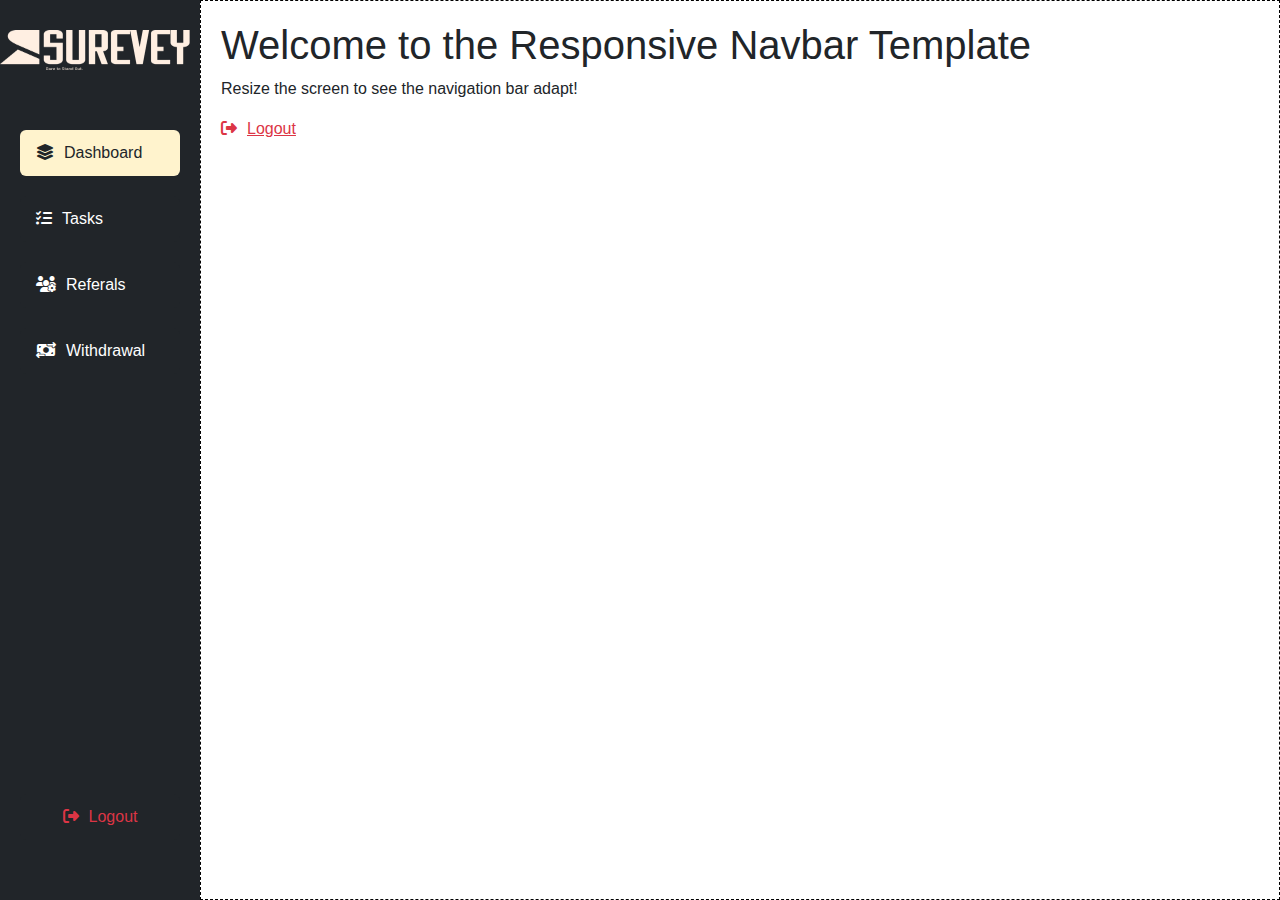
==== rDash/dashboard.html @ 3d9968e5 "created dashboard template" ====
<!DOCTYPE html>
<html lang="en">
<head>
  <meta charset="UTF-8">
  <meta name="viewport" content="width=device-width, initial-scale=1.0">
  <title>Responsive Sidebar Navbar</title>
  <link rel="stylesheet" href="../css/bootstrap.min.css">
  <link rel="stylesheet" href="../css/all.min.css">
  <style>
    body {
        margin: 0;
        font-family: Arial, sans-serif;
    }

    .plink{
        font-size: 18px;
        margin-bottom: 0;
    }

    .sidebar {
        height: 100vh;
        width: 200px;
        position: fixed;
        top: 0;
        left: 0;
        display: flex;
        flex-direction: column;
        padding-top: 20px;
    }

    .sidebar a {
        color: white;
        text-decoration: none;
        padding: 10px 15px;
        margin: 20px 20px 0px 20px;
        text-align: left;
    }

    .bott{
        position: absolute;
        bottom: 60px;
        width: 80%;
    }

    .content{
        margin-left: 200px; 
        padding: 20px;
        height: 100vh;
    }

    .bottom-nav {
        display: none;
        position: fixed;
        bottom: 0;
        width: 100%;
        justify-content: space-around;
        padding: 10px 0;
    }

    .bottom-nav a {
        color: white;
        text-decoration: none;
        font-size: 18px;
        text-align: center;
    }

    .bottom-nav a:hover {
        color: #adb5bd;
    }

    @media (max-width: 768px) {
        .sidebar {
            display: none;
        }

        .bottom-nav {
            display: flex;
        }

        .content{
            margin-left: 0px;
            height: 93.7vh;
        }
    }
  </style>
</head>
<body>

  <div class="sidebar bg-dark">
    <img src="../images/sureveyLogo.png" alt="logo" height="40px" style="margin-bottom: 40px; margin-top: 10px;">
    <a class="btn bg-warning-subtle text-dark" href="dashboard.html">
        <i class="fa-solid fa-layer-group" style="margin-right: 10px;"></i>Dashboard
    </a>
    <a class="btn btn-dark" href="#">
        <i class="fa-solid fa-list-check" style="margin-right: 10px;"></i>Tasks
    </a>
    <a class="btn btn-dark" href="#">
        <i class="fa-solid fa-users-gear" style="margin-right: 10px;"></i>Referals
    </a>
    <a class="btn btn-dark" href="#">
        <i class="fa-solid fa-money-bill-transfer" style="margin-right: 10px;"></i>Withdrawal
    </a>

    <a class=" btn btn-dark text-danger text-center bott" href="../index.html">
        <i class="fa-solid fa-right-from-bracket" style="margin-right: 10px;"></i>Logout
    </a>

  </div>

  <div class="bottom-nav bg-dark">
    <a class="btn bg-warning-subtle text-dark" href="dashboard.html">
        <div>
            <i class="fa-solid fa-layer-group"></i>            
            <p class="plink">Dashboard</p>
        </div>
        
    </a>
    <a class="btn btn-dark" href="#">
        <div>
            <i class="fa-solid fa-list-check"></i>
            <p class="plink">Tasks</p>
        </div>
    </a>
    <a class="btn btn-dark" href="#">
        <div>
            <i class="fa-solid fa-users-gear"></i>
            <p class="plink">Referals</p>
        </div>
    </a>
    <a class="btn btn-dark" href="#">
        <div>
            <i class="fa-solid fa-money-bill-transfer"></i>
            <p class="plink">Withdrawal</p>
        </div>
    </a>
  </div>

  <div class="content" style="border: 1px dashed black;">
    <h1>Welcome to the Responsive Navbar Template</h1>
    <p>Resize the screen to see the navigation bar adapt!</p>
    <a class="text-danger" href="../index.html">
        <i class="fa-solid fa-right-from-bracket" style="margin-right: 10px;"></i>Logout
    </a>
  </div>

  <script src="../js/bootstrap.bundle.min.js"></script>
  
</body>
</html>
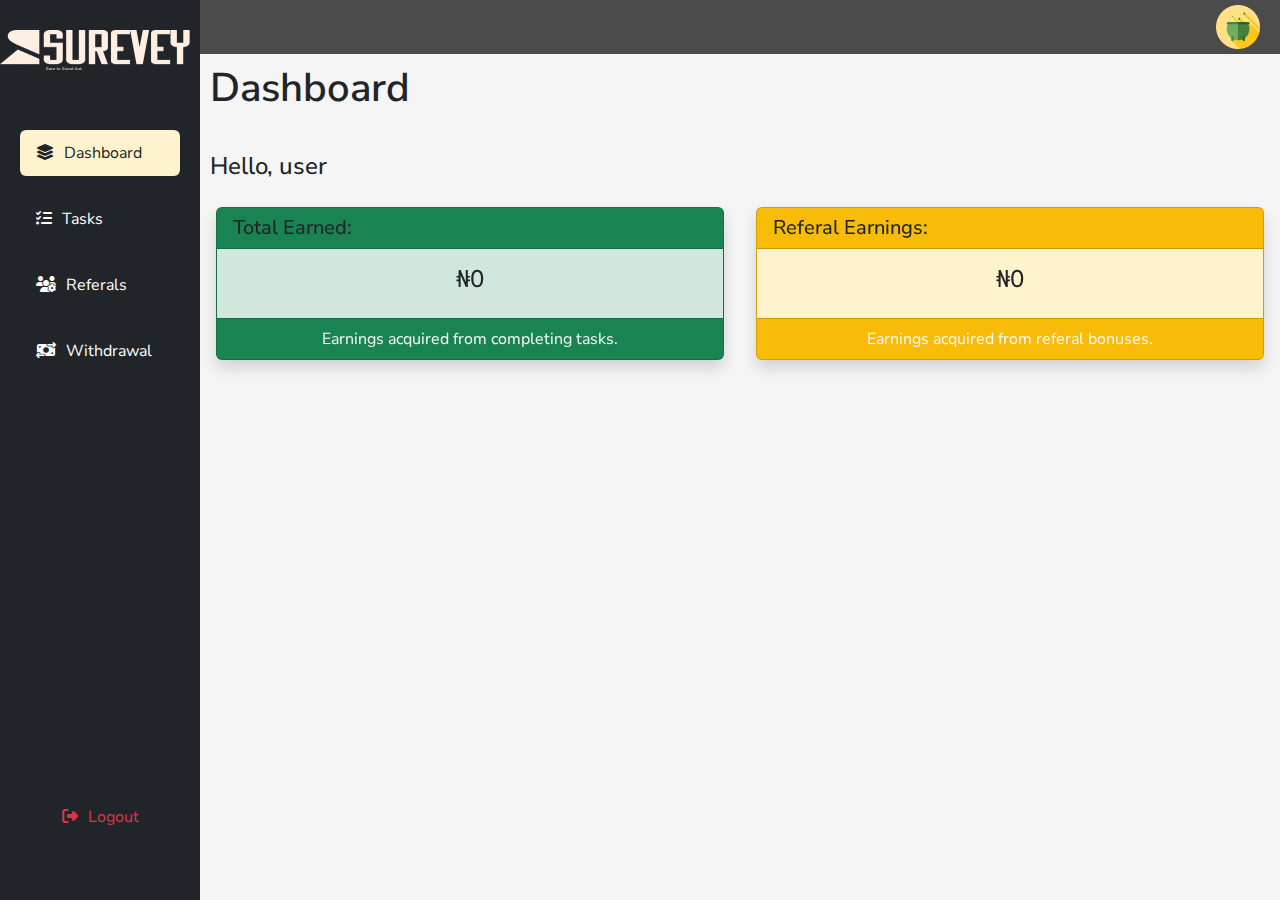
==== commit 416299e6: "dashboard and profile" ====
--- a/rDash/dashboard.html
+++ b/rDash/dashboard.html
@@ -1,149 +1,117 @@
 <!DOCTYPE html>
 <html lang="en">
-<head>
-  <meta charset="UTF-8">
-  <meta name="viewport" content="width=device-width, initial-scale=1.0">
-  <title>Responsive Sidebar Navbar</title>
-  <link rel="stylesheet" href="../css/bootstrap.min.css">
-  <link rel="stylesheet" href="../css/all.min.css">
-  <style>
-    body {
-        margin: 0;
-        font-family: Arial, sans-serif;
-    }
+    <head>
+    <meta charset="UTF-8">
+    <meta name="viewport" content="width=device-width, initial-scale=1.0">
+    <title>Responsive Sidebar Navbar</title>
+    <link href="https://fonts.googleapis.com/css?family=Nunito+Sans:400,400i,700,900&display=swap" rel="stylesheet">
+    <link rel="stylesheet" href="../css/bootstrap.min.css">
+    <link rel="stylesheet" href="../css/all.min.css">
+    <link rel="stylesheet" href="dash.css">
+    </head>
 
-    .plink{
-        font-size: 18px;
-        margin-bottom: 0;
-    }
+    <body>
 
-    .sidebar {
-        height: 100vh;
-        width: 200px;
-        position: fixed;
-        top: 0;
-        left: 0;
-        display: flex;
-        flex-direction: column;
-        padding-top: 20px;
-    }
+        <div class="sidebar bg-dark">
+            <img src="../images/sureveyLogo.png" alt="logo" height="40px" style="margin-bottom: 40px; margin-top: 10px;">
+            <a class="btn bg-warning-subtle text-dark" href="dashboard.html">
+                <i class="fa-solid fa-layer-group" style="margin-right: 10px;"></i>Dashboard
+            </a>
+            <a class="btn btn-dark" href="#">
+                <i class="fa-solid fa-list-check" style="margin-right: 10px;"></i>Tasks
+            </a>
+            <a class="btn btn-dark" href="#">
+                <i class="fa-solid fa-users-gear" style="margin-right: 10px;"></i>Referals
+            </a>
+            <a class="btn btn-dark" href="#">
+                <i class="fa-solid fa-money-bill-transfer" style="margin-right: 10px;"></i>Withdrawal
+            </a>
 
-    .sidebar a {
-        color: white;
-        text-decoration: none;
-        padding: 10px 15px;
-        margin: 20px 20px 0px 20px;
-        text-align: left;
-    }
+            <a class=" btn btn-dark text-danger text-center bott" href="../index.html">
+                <i class="fa-solid fa-right-from-bracket" style="margin-right: 10px;"></i>Logout
+            </a>
+        </div>
 
-    .bott{
-        position: absolute;
-        bottom: 60px;
-        width: 80%;
-    }
+        <div class="bottom-nav bg-dark">
+            <a class="btn bg-warning-subtle text-dark" href="dashboard.html">
+                <div>
+                    <i class="fa-solid fa-layer-group"></i>            
+                    <p class="plink">Dashboard</p>
+                </div>
+                
+            </a>
+            <a class="btn btn-dark" href="#">
+                <div>
+                    <i class="fa-solid fa-list-check"></i>
+                    <p class="plink">Tasks</p>
+                </div>
+            </a>
+            <a class="btn btn-dark" href="#">
+                <div>
+                    <i class="fa-solid fa-users-gear"></i>
+                    <p class="plink">Referals</p>
+                </div>
+            </a>
+            <a class="btn btn-dark" href="#">
+                <div>
+                    <i class="fa-solid fa-money-bill-transfer"></i>
+                    <p class="plink">Withdrawal</p>
+                </div>
+            </a>
+        </div>
 
-    .content{
-        margin-left: 200px; 
-        padding: 20px;
-        height: 100vh;
-    }
+        <div class="content">
+            <div class="bar">
+                <img class="mob-logo" src="../images/sureveyLogo.png" alt="logo" height="30px">
+                <a href="" title="profile" data-bs-toggle="modal" data-bs-target="#exampleModal"><img src="../images/profile.png" alt="Profile" height="44px"></a>
+            </div>
 
-    .bottom-nav {
-        display: none;
-        position: fixed;
-        bottom: 0;
-        width: 100%;
-        justify-content: space-around;
-        padding: 10px 0;
-    }
+            <h1 style="font-weight: 600; margin: 10px 10px 40px 10px ;">Dashboard</h1>
+            <h4 style="margin: 10px 10px 10px 10px ;">Hello, user</h4>
+            <div class="d-flex align-items-center justify-content-center earn">
+                <div class="shadow card m-3 bg-success e">
+                    <h5 class="card-header text-dark">Total Earned:</h5>
+                    <div class="card-body bg-success-subtle text-center">
+                        <h6 style="font-size: x-large;">&#8358;0</h6>
+                    </div>
+                    <div class="card-footer text-center">
+                        <p class="mb-auto text-light">Earnings acquired from completing tasks.</p>
+                    </div>
+                </div>
+                <div class="shadow card m-3 bg-warning e">
+                    <h5 class="card-header text-dark">Referal Earnings:</h5>
+                    <div class="card-body bg-warning-subtle text-center">
+                        <h6 style="font-size: x-large;">&#8358;0</h6>
+                    </div>
+                    <div class="card-footer text-center">
+                        <p class="mb-auto text-light">Earnings acquired from referal bonuses.</p>
+                    </div>
+                </div>
+            </div>
 
-    .bottom-nav a {
-        color: white;
-        text-decoration: none;
-        font-size: 18px;
-        text-align: center;
-    }
+            <!-- Modal -->
+            <div class="modal fade" id="exampleModal" tabindex="-1" aria-labelledby="exampleModalLabel" aria-hidden="true">
+                <div class="modal-dialog">
+                <div class="modal-content">
+                    <div class="modal-header">
+                        <h1 class="modal-title fs-5" id="exampleModalLabel">Profile</h1>
+                        <button type="button" class="btn-close" data-bs-dismiss="modal" aria-label="Close"></button>
+                    </div>
+                    <div class="modal-body">
+                    ...
+                    </div>
+                    <div class="modal-footer d-flex align-items-center justify-content-between">
+                        <button type="button" class="btn btn-secondary" data-bs-dismiss="modal">Close</button>
+                        <a class="btn btn-danger text-light" href="../index.html">
+                            <i class="fa-solid fa-right-from-bracket" style="margin-right: 10px;"></i>Logout
+                        </a>
+                    </div>
+                </div>
+                </div>
+            </div>
+        </div>
 
-    .bottom-nav a:hover {
-        color: #adb5bd;
-    }
-
-    @media (max-width: 768px) {
-        .sidebar {
-            display: none;
-        }
-
-        .bottom-nav {
-            display: flex;
-        }
-
-        .content{
-            margin-left: 0px;
-            height: 93.7vh;
-        }
-    }
-  </style>
-</head>
-<body>
-
-  <div class="sidebar bg-dark">
-    <img src="../images/sureveyLogo.png" alt="logo" height="40px" style="margin-bottom: 40px; margin-top: 10px;">
-    <a class="btn bg-warning-subtle text-dark" href="dashboard.html">
-        <i class="fa-solid fa-layer-group" style="margin-right: 10px;"></i>Dashboard
-    </a>
-    <a class="btn btn-dark" href="#">
-        <i class="fa-solid fa-list-check" style="margin-right: 10px;"></i>Tasks
-    </a>
-    <a class="btn btn-dark" href="#">
-        <i class="fa-solid fa-users-gear" style="margin-right: 10px;"></i>Referals
-    </a>
-    <a class="btn btn-dark" href="#">
-        <i class="fa-solid fa-money-bill-transfer" style="margin-right: 10px;"></i>Withdrawal
-    </a>
-
-    <a class=" btn btn-dark text-danger text-center bott" href="../index.html">
-        <i class="fa-solid fa-right-from-bracket" style="margin-right: 10px;"></i>Logout
-    </a>
-
-  </div>
-
-  <div class="bottom-nav bg-dark">
-    <a class="btn bg-warning-subtle text-dark" href="dashboard.html">
-        <div>
-            <i class="fa-solid fa-layer-group"></i>            
-            <p class="plink">Dashboard</p>
-        </div>
-        
-    </a>
-    <a class="btn btn-dark" href="#">
-        <div>
-            <i class="fa-solid fa-list-check"></i>
-            <p class="plink">Tasks</p>
-        </div>
-    </a>
-    <a class="btn btn-dark" href="#">
-        <div>
-            <i class="fa-solid fa-users-gear"></i>
-            <p class="plink">Referals</p>
-        </div>
-    </a>
-    <a class="btn btn-dark" href="#">
-        <div>
-            <i class="fa-solid fa-money-bill-transfer"></i>
-            <p class="plink">Withdrawal</p>
-        </div>
-    </a>
-  </div>
-
-  <div class="content" style="border: 1px dashed black;">
-    <h1>Welcome to the Responsive Navbar Template</h1>
-    <p>Resize the screen to see the navigation bar adapt!</p>
-    <a class="text-danger" href="../index.html">
-        <i class="fa-solid fa-right-from-bracket" style="margin-right: 10px;"></i>Logout
-    </a>
-  </div>
-
-  <script src="../js/bootstrap.bundle.min.js"></script>
+        <script src="../js/bootstrap.bundle.min.js"></script>
   
-</body>
+    </body>
 </html>
--- a/rDash/dash.css
+++ b/rDash/dash.css
@@ -0,0 +1,113 @@
+body {
+    margin: 0;
+    font-family: "Nunito Sans", "Helvetica Neue", sans-serif;
+}
+
+.plink{
+    font-size: 16px;
+    margin-bottom: 0;
+}
+
+.sidebar {
+    height: 100vh;
+    width: 200px;
+    position: fixed;
+    top: 0;
+    left: 0;
+    display: flex;
+    flex-direction: column;
+    padding-top: 20px;
+}
+
+.sidebar a {
+    color: white;
+    text-decoration: none;
+    padding: 10px 15px;
+    margin: 20px 20px 0px 20px;
+    text-align: left;
+}
+
+.bar{
+    background-color: rgb(76, 75, 75);
+    padding: 5px 20px;
+    display: flex;
+    flex-direction: row;
+    align-items: center;
+    justify-content: right;
+}
+.bar h4{
+    font-family: "Nunito Sans", "Helvetica Neue", sans-serif;
+    font-size: x-large;
+    font-weight: 700;
+    color: purple;
+
+}
+
+.bott{
+    position: absolute;
+    bottom: 60px;
+    width: 80%;
+}
+
+.content{
+    background-color: whitesmoke;
+    margin-left: 200px;
+    height: 100vh;
+}
+
+.mob-logo{
+    display: none;
+}
+
+.bottom-nav {
+    display: none;
+    position: fixed;
+    bottom: 0;
+    width: 100%;
+    justify-content: space-around;
+    padding: 10px 0;
+}
+
+.e{
+    width: 50vw;
+}
+
+.bottom-nav a {
+    color: white;
+    text-decoration: none;
+    font-size: 18px;
+    text-align: center;
+}
+
+.bottom-nav a:hover {
+    color: #adb5bd;
+}
+
+@media (max-width: 768px) {
+    .sidebar {
+        display: none;
+    }
+
+    .bottom-nav {
+        display: flex;
+    }
+
+    .bar{
+        justify-content: space-between;
+    }
+
+    .mob-logo{
+        display: block;
+    }
+
+    .content{
+        margin-left: 0px;
+        height: 93.7vh;
+    }
+    .earn{
+        flex-direction: column;
+    }
+    .e{
+        width: 80vw;
+    }
+}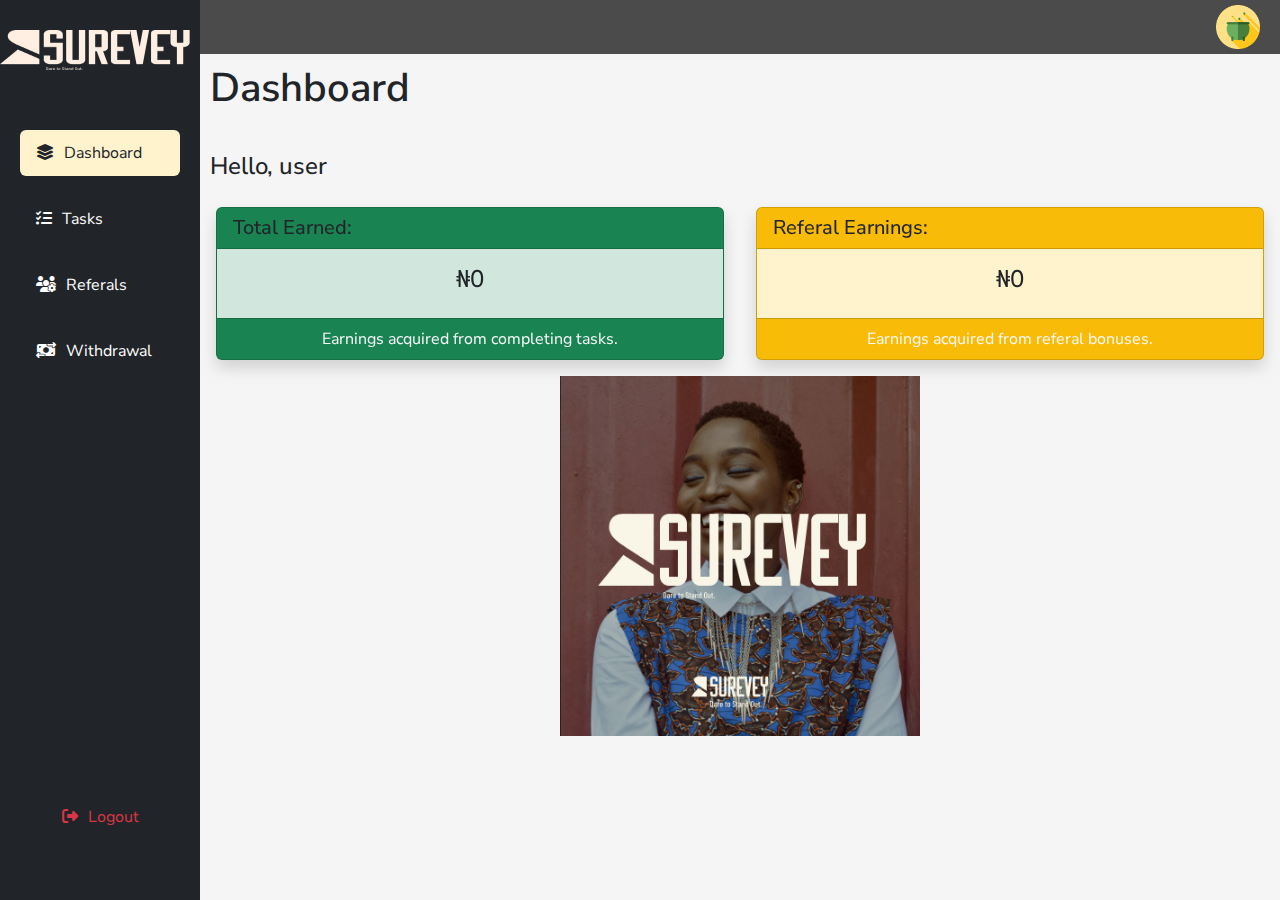
==== commit 02637722: "layout changes" ====
--- a/rDash/dashboard.html
+++ b/rDash/dashboard.html
@@ -3,12 +3,29 @@
     <head>
     <meta charset="UTF-8">
     <meta name="viewport" content="width=device-width, initial-scale=1.0">
-    <title>Responsive Sidebar Navbar</title>
+    <title>Dashboard</title>
     <link href="https://fonts.googleapis.com/css?family=Nunito+Sans:400,400i,700,900&display=swap" rel="stylesheet">
     <link rel="stylesheet" href="../css/bootstrap.min.css">
     <link rel="stylesheet" href="../css/all.min.css">
     <link rel="stylesheet" href="dash.css">
     </head>
+
+    <style>
+        
+        .e {
+            width: 50vw;
+        }
+
+        @media (max-width: 768px) {
+            .earn{
+                flex-direction: column;
+            }
+            .e{
+                width: 80vw;
+            }
+        }
+    </style>
+
 
     <body>
 
@@ -17,46 +34,18 @@
             <a class="btn bg-warning-subtle text-dark" href="dashboard.html">
                 <i class="fa-solid fa-layer-group" style="margin-right: 10px;"></i>Dashboard
             </a>
-            <a class="btn btn-dark" href="#">
+            <a class="btn btn-dark" href="tasks.html">
                 <i class="fa-solid fa-list-check" style="margin-right: 10px;"></i>Tasks
             </a>
-            <a class="btn btn-dark" href="#">
+            <a class="btn btn-dark" href="referals.html">
                 <i class="fa-solid fa-users-gear" style="margin-right: 10px;"></i>Referals
             </a>
-            <a class="btn btn-dark" href="#">
+            <a class="btn btn-dark" href="withdrawal.html">
                 <i class="fa-solid fa-money-bill-transfer" style="margin-right: 10px;"></i>Withdrawal
             </a>
 
             <a class=" btn btn-dark text-danger text-center bott" href="../index.html">
                 <i class="fa-solid fa-right-from-bracket" style="margin-right: 10px;"></i>Logout
-            </a>
-        </div>
-
-        <div class="bottom-nav bg-dark">
-            <a class="btn bg-warning-subtle text-dark" href="dashboard.html">
-                <div>
-                    <i class="fa-solid fa-layer-group"></i>            
-                    <p class="plink">Dashboard</p>
-                </div>
-                
-            </a>
-            <a class="btn btn-dark" href="#">
-                <div>
-                    <i class="fa-solid fa-list-check"></i>
-                    <p class="plink">Tasks</p>
-                </div>
-            </a>
-            <a class="btn btn-dark" href="#">
-                <div>
-                    <i class="fa-solid fa-users-gear"></i>
-                    <p class="plink">Referals</p>
-                </div>
-            </a>
-            <a class="btn btn-dark" href="#">
-                <div>
-                    <i class="fa-solid fa-money-bill-transfer"></i>
-                    <p class="plink">Withdrawal</p>
-                </div>
             </a>
         </div>
 
@@ -68,6 +57,7 @@
 
             <h1 style="font-weight: 600; margin: 10px 10px 40px 10px ;">Dashboard</h1>
             <h4 style="margin: 10px 10px 10px 10px ;">Hello, user</h4>
+
             <div class="d-flex align-items-center justify-content-center earn">
                 <div class="shadow card m-3 bg-success e">
                     <h5 class="card-header text-dark">Total Earned:</h5>
@@ -89,17 +79,41 @@
                 </div>
             </div>
 
+            <div class="d-flex align-items-center justify-content-center" >
+                <img src="../images/dashImg.jpg" alt="surepic" height="360px">                
+            </div>
+
+
             <!-- Modal -->
             <div class="modal fade" id="exampleModal" tabindex="-1" aria-labelledby="exampleModalLabel" aria-hidden="true">
                 <div class="modal-dialog">
-                <div class="modal-content">
-                    <div class="modal-header">
+                <div class="modal-content bg-success-subtle">
+                    <div class="modal-header bg-success text-white">
                         <h1 class="modal-title fs-5" id="exampleModalLabel">Profile</h1>
                         <button type="button" class="btn-close" data-bs-dismiss="modal" aria-label="Close"></button>
                     </div>
                     <div class="modal-body">
-                    ...
+                        <div class="d-flex align-items-center justify-content-center">
+                            <img src="../images/profile.png" alt="Profile pic" height="60px">
+                        </div>
+                        <div class="d-flex align-items-center justify-content-center mt-3">
+                            <h5>Username</h5>
+                        </div>
+                        <div class="d-flex align-items-center justify-content-center">
+                            <h6 class="bg-warning p-2 rounded-1 text-success"><i class="fa-solid fa-check-circle"></i>  Verified</h6>
+                        </div>
+                        
+                        <hr>
+                        <h6><b>Email:</b>  xxx@xxx.com</h6>
+                        <h6><b>Phone Number:</b>  1234567890</h6>
+                        <h6><b>Referer:</b>    Bamidele</h6>
+                        <br>
+                        <p><b>Referal Code</b></p>
+                        <p style="font-style: italic; margin-top: -15px;">xxxxxx</p>
+                        
+                        
                     </div>
+                    <hr class="mb-auto">
                     <div class="modal-footer d-flex align-items-center justify-content-between">
                         <button type="button" class="btn btn-secondary" data-bs-dismiss="modal">Close</button>
                         <a class="btn btn-danger text-light" href="../index.html">
@@ -111,6 +125,34 @@
             </div>
         </div>
 
+        <div class="bottom-nav bg-dark">
+            <a class="btn bg-warning-subtle text-dark" href="dashboard.html">
+                <div>
+                    <i class="fa-solid fa-layer-group"></i>            
+                    <p class="plink">Dashboard</p>
+                </div>
+                
+            </a>
+            <a class="btn btn-dark" href="tasks.html">
+                <div>
+                    <i class="fa-solid fa-list-check"></i>
+                    <p class="plink">Tasks</p>
+                </div>
+            </a>
+            <a class="btn btn-dark" href="referals.html">
+                <div>
+                    <i class="fa-solid fa-users-gear"></i>
+                    <p class="plink">Referals</p>
+                </div>
+            </a>
+            <a class="btn btn-dark" href="withdrawal.html">
+                <div>
+                    <i class="fa-solid fa-money-bill-transfer"></i>
+                    <p class="plink">Withdrawal</p>
+                </div>
+            </a>
+        </div>
+
         <script src="../js/bootstrap.bundle.min.js"></script>
   
     </body>
--- a/rDash/dash.css
+++ b/rDash/dash.css
@@ -1,5 +1,6 @@
 body {
     margin: 0;
+    background-color: whitesmoke;
     font-family: "Nunito Sans", "Helvetica Neue", sans-serif;
 }
 
@@ -35,13 +36,6 @@
     align-items: center;
     justify-content: right;
 }
-.bar h4{
-    font-family: "Nunito Sans", "Helvetica Neue", sans-serif;
-    font-size: x-large;
-    font-weight: 700;
-    color: purple;
-
-}
 
 .bott{
     position: absolute;
@@ -68,19 +62,12 @@
     padding: 10px 0;
 }
 
-.e{
-    width: 50vw;
-}
 
 .bottom-nav a {
     color: white;
     text-decoration: none;
     font-size: 18px;
     text-align: center;
-}
-
-.bottom-nav a:hover {
-    color: #adb5bd;
 }
 
 @media (max-width: 768px) {
@@ -90,6 +77,7 @@
 
     .bottom-nav {
         display: flex;
+        z-index: 100;
     }
 
     .bar{
@@ -101,13 +89,11 @@
     }
 
     .content{
+        margin-bottom: 60px;
+        padding-bottom: 100px;
         margin-left: 0px;
-        height: 93.7vh;
+        height: auto;
+        z-index: 70;
     }
-    .earn{
-        flex-direction: column;
-    }
-    .e{
-        width: 80vw;
-    }
+    
 }